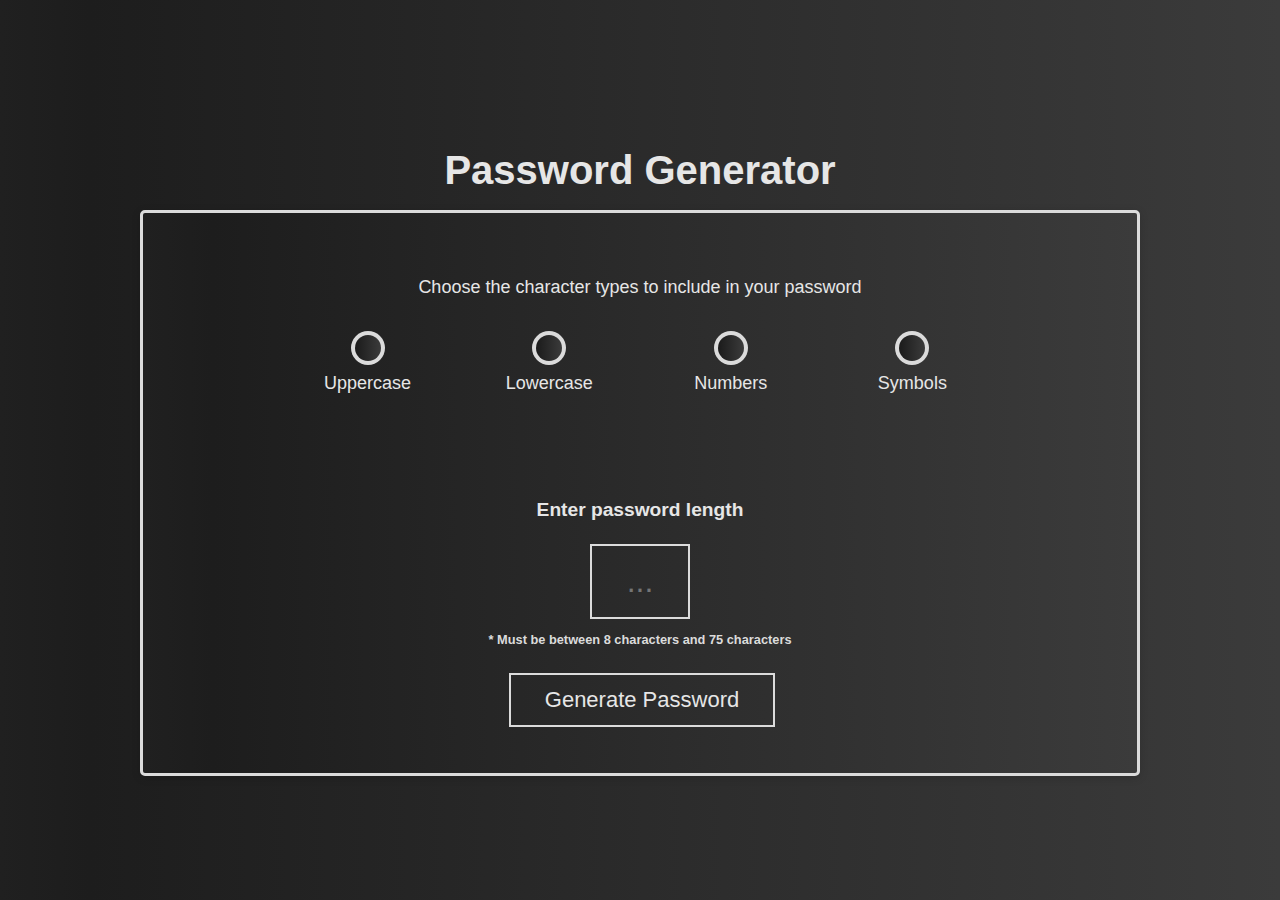
==== index.html @ f5bbea7e "added readme.md, not finished" ====
<!DOCTYPE html>
<html lang="en">
  <head>
    <meta charset="UTF-8" />
    <meta name="viewport" content="width=device-width, initial-scale=1.0" />
    <meta http-equiv="X-UA-Compatible" content="ie=edge" />
    <title>Password Generator</title>
    <link rel="stylesheet" href="./Assets/css/reset.css">
    <link rel="stylesheet" href="./Assets/css/style.css" />    
  </head>
  <body>
    <div class="wrapper">
      <header>
        <h1>Password Generator</h1>
      </header>
      <div class="card">
        <div class="card-header">
          <b>Choose the character types to include in your password</b>
          <label class="switch"  >
            <input type="checkbox" >          
            <span class="slider" id="uppercase"></span>
            <b>Uppercase</b>
          </label>
          <label class="switch"  >
            <input type="checkbox" id="lowercase">
            <span class="slider"></span>
            <b>Lowercase</b>
          </label>
          <label class="switch"  >
            <input  type="checkbox" id="numbers">
            <span class="slider"></span>
            <b>Numbers</b>
          </label>
          <label class="switch" >
            <input type="checkbox" id="symbols" >
            <span class="slider"></span>
            <b>Symbols</b>
          </label>
        </div>
        <div class="card-body">
          <textarea
            readonly
            id="password"
            placeholder=""            
          ></textarea>
        </div>
        <div class="center">
          <label for="total-characters">Enter password length</label>
          <input id="total-characters" type="text" placeholder="...">
          <p>* Must be between 8 characters and 75 characters</p>
        </div>
        <div class="card-footer">
          <button id="generate" class="btn">Generate Password</button>
        </div>
      </div>
    </div>
    <script src="./Assets/scripts/script.js"></script>
  </body>
</html>
---- Assets/css/style.css ----
*,
*::before,
*::after {
  box-sizing: border-box;
}

:root {
  --color: #dbdbdb;
  --background: linear-gradient(90deg, rgba(32,32,32,1) 0%, rgba(29,29,29,1) 7%, rgba(59,59,59,1) 100%);
  --text:#e6e6e6;
  --color2: rgb(159, 255, 159);
  --dark: rgb(20, 20, 20);
  --color3: rgb(101, 178, 250);
}

html {
  cursor: default;
  font-family: Verdana, Geneva, Tahoma, sans-serif;
  font-weight: 600;
}
body,
.wrapper {
  height: 100%;
  margin: 0;
  padding: 0;
}
h1 {
  font-size: 40px;
  font-weight: 900;
}
body {
  font-family: sans-serif;
  background: var(--background);
  cursor: default;
}

.wrapper {
  padding-top: 150px;
  padding-left: 20px;
  padding-right: 20px;
}
header {
  text-align: center;
  padding: 20px;
  padding-top: 0px;
  color: var(--text);
}

.card {
  background: var(--background);
  border-radius: 5px;

  border: 3px solid var(--color);
  box-shadow: rgba(0, 0, 0, 0.15) 0px 2px 8px 0px;
  color: var(--text);
  font-size: 18px;
  margin: 0 auto;
  max-width: 1000px;
  padding: 30px 40px;
}
.card-header {
  display: flex;
  flex-wrap: wrap;
  flex-direction: row;
  justify-content: space-evenly;
  margin: 20px;

}

.slider {
  position: absolute;
  cursor: pointer;
  top: 0;
  left: 0;
  right: 0;
  bottom: 0;
  border-radius: 50%;
  background:var(--color);
}

.slider:before {
  position: absolute;
  content: "";
  height: 26px;
  width: 26px;
  left: 4px;
  bottom: 4px;
  border-radius: 50%;
  background: var(--background);
  transition-duration: .15s;
}


b {
  z-index: 4;
  display: flex;
  flex: 100%;
  padding: 15px 0px;
  justify-content: center;
  font-weight: 500;
  color: var(--text);
}

.switch:hover > .slider:before {
  transition-duration: .15s;
  height: 0px;
  width: 0px;
  left: 16px;
  bottom: 16px;
}

.switch {
  position: relative;
  display: inline-block;
  width: 34px;
  height: 34px;
  padding: 10px;
}

.switch input {
  opacity: 0;
  width: 0;
  height: 0;
}
input:checked + .slider {
  background-color:var(--color);
}
input:checked + .slider:before {
  display: none;
}

label {
  margin: 20px 0px 15px 0px;
}
.card-body {
  margin-top: 25px;
  display: flex;
  flex-direction: column;
  align-content: center;
  height: 75px;
}

.card-footer {
  text-align: center;
}


textarea {
  height: 50px;
  background: none;

}

.btn {
  border: 2px solid var(--color);
  background-color: var(--background);
  border-radius: 0px;
  box-shadow: rgba(0, 0, 0, 0.1) 0px 1px 6px 0px rgba(0, 0, 0, 0.2) 0px 1px 1px
    0px;
  color: var(--text);
  display: inline-block;
  font-size: 22px;
  line-height: 22px;
  margin: 16px 16px 16px 20px;
  padding: 14px 34px;
  text-align: center;
  cursor: pointer;
}
.btn:hover {
  color: var(--dark);
  background-color: var(--color);
}

button[disabled] {
  cursor: default;
  background: #c0c7cf;
}

.float-right {
  float: right;
}

#password {
  text-align: center;
  display: flex;
  height: 100%;
  font-size: 1.2rem;
  text-align: center;
  border: none;
  outline: none;
  border-radius: 6px;
  overflow: hidden;
  resize: none;
}
.center {
  display: flex;
  flex-direction: column;
  justify-content: center;
  align-items: center;
  font-size: 1.2rem;
  margin: 0px 0px 0px 0px;
}
#total-characters {
  width: 100px;
  height: 75px;
  background-color: var(--background);
  border: none;
  border: 2px solid var(--color);
  margin: 10px 0px 5px 0px;
  color: var(--color2);
  text-align:  center;
  outline: none;
  font-size: 2rem;
}
 textarea {
   overflow: auto;
 }
#total-characters:focus {
  
  border: 2px solid var(--color);
  caret-color:var(--text);
  font-size: 2rem;

}
p {
  margin: 10px 0px;
  color: var(--color);
  font-size: .8rem;
}






@media (max-width: 690px) {
  .btn {
    font-size: 1rem;
    margin: 16px 0px 0px 0px;
    padding: 10px 15px;
  }

  #password {
    font-size: 1rem;
  }
}

@media (max-width: 500px) {
  .btn {
    font-size: 0.8rem;
  }
}
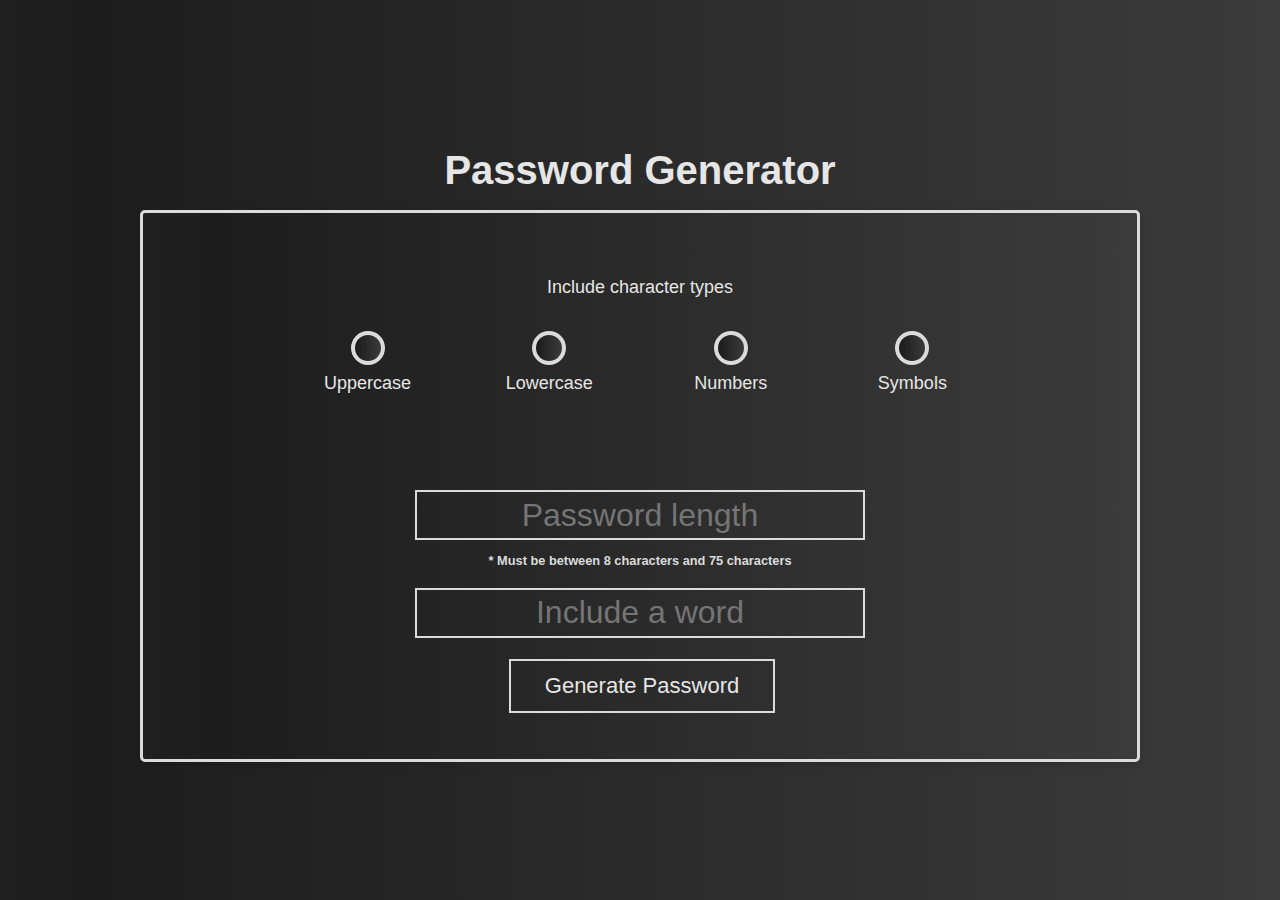
==== commit e5a4c218: "updated application" ====
--- a/index.html
+++ b/index.html
@@ -1,59 +1,60 @@
 <!DOCTYPE html>
 <html lang="en">
-  <head>
-    <meta charset="UTF-8" />
-    <meta name="viewport" content="width=device-width, initial-scale=1.0" />
-    <meta http-equiv="X-UA-Compatible" content="ie=edge" />
-    <title>Password Generator</title>
-    <link rel="stylesheet" href="./Assets/css/reset.css">
-    <link rel="stylesheet" href="./Assets/css/style.css" />    
-  </head>
-  <body>
-    <div class="wrapper">
-      <header>
-        <h1>Password Generator</h1>
-      </header>
-      <div class="card">
-        <div class="card-header">
-          <b>Choose the character types to include in your password</b>
-          <label class="switch"  >
-            <input type="checkbox" >          
-            <span class="slider" id="uppercase"></span>
-            <b>Uppercase</b>
-          </label>
-          <label class="switch"  >
-            <input type="checkbox" id="lowercase">
-            <span class="slider"></span>
-            <b>Lowercase</b>
-          </label>
-          <label class="switch"  >
-            <input  type="checkbox" id="numbers">
-            <span class="slider"></span>
-            <b>Numbers</b>
-          </label>
-          <label class="switch" >
-            <input type="checkbox" id="symbols" >
-            <span class="slider"></span>
-            <b>Symbols</b>
-          </label>
-        </div>
-        <div class="card-body">
-          <textarea
-            readonly
-            id="password"
-            placeholder=""            
-          ></textarea>
-        </div>
-        <div class="center">
-          <label for="total-characters">Enter password length</label>
-          <input id="total-characters" type="text" placeholder="...">
-          <p>* Must be between 8 characters and 75 characters</p>
-        </div>
-        <div class="card-footer">
-          <button id="generate" class="btn">Generate Password</button>
-        </div>
+
+<head>
+  <meta charset="UTF-8" />
+  <meta name="viewport" content="width=device-width, initial-scale=1.0" />
+  <meta http-equiv="X-UA-Compatible" content="ie=edge" />
+  <title>Password Generator</title>
+  <link rel="stylesheet" href="./Assets/css/reset.css">
+  <link rel="stylesheet" href="./Assets/css/style.css" />
+</head>
+
+<body>
+  <div class="wrapper">
+    <header>
+      <h1>Password Generator</h1>
+    </header>
+    <div class="card">
+      <div class="card-header">
+        <b>Include character types</b>
+        <label class="switch">
+          <input type="checkbox">
+          <span class="slider" id="uppercase"></span>
+          <b>Uppercase</b>
+        </label>
+        <label class="switch">
+          <input type="checkbox" id="lowercase">
+          <span class="slider"></span>
+          <b>Lowercase</b>
+        </label>
+        <label class="switch">
+          <input type="checkbox" id="numbers">
+          <span class="slider"></span>
+          <b>Numbers</b>
+        </label>
+        <label class="switch">
+          <input type="checkbox" id="symbols">
+          <span class="slider"></span>
+          <b>Symbols</b>
+        </label>
+      </div>
+      <div class="card-body">
+        <textarea readonly id="password" placeholder=""></textarea>
+      </div>
+      <div class="center">
+        <!-- <label for="total-characters">Enter password length</label> -->
+        <input id="total-characters" type="text" placeholder="Password length">
+        <p>* Must be between 8 characters and 75 characters</p>
+        <!-- <p>Enter a word you'd like to include in your password</p> -->
+        <input id="additional" type="text" placeholder="Include a word"> 
+      </div>
+      <div class="card-footer">
+        <button id="generate" class="btn">Generate Password</button>
       </div>
     </div>
-    <script src="./Assets/scripts/script.js"></script>
-  </body>
-</html>
+  </div>
+  <script src="./Assets/scripts/script.js"></script>
+</body>
+
+</html>--- a/Assets/css/style.css
+++ b/Assets/css/style.css
@@ -3,7 +3,6 @@
 *::after {
   box-sizing: border-box;
 }
-
 :root {
   --color: #dbdbdb;
   --background: linear-gradient(90deg, rgba(32,32,32,1) 0%, rgba(29,29,29,1) 7%, rgba(59,59,59,1) 100%);
@@ -12,7 +11,6 @@
   --dark: rgb(20, 20, 20);
   --color3: rgb(101, 178, 250);
 }
-
 html {
   cursor: default;
   font-family: Verdana, Geneva, Tahoma, sans-serif;
@@ -33,7 +31,6 @@
   background: var(--background);
   cursor: default;
 }
-
 .wrapper {
   padding-top: 150px;
   padding-left: 20px;
@@ -45,7 +42,6 @@
   padding-top: 0px;
   color: var(--text);
 }
-
 .card {
   background: var(--background);
   border-radius: 5px;
@@ -64,9 +60,7 @@
   flex-direction: row;
   justify-content: space-evenly;
   margin: 20px;
-
-}
-
+}
 .slider {
   position: absolute;
   cursor: pointer;
@@ -77,7 +71,6 @@
   border-radius: 50%;
   background:var(--color);
 }
-
 .slider:before {
   position: absolute;
   content: "";
@@ -89,8 +82,6 @@
   background: var(--background);
   transition-duration: .15s;
 }
-
-
 b {
   z-index: 4;
   display: flex;
@@ -100,7 +91,6 @@
   font-weight: 500;
   color: var(--text);
 }
-
 .switch:hover > .slider:before {
   transition-duration: .15s;
   height: 0px;
@@ -108,7 +98,6 @@
   left: 16px;
   bottom: 16px;
 }
-
 .switch {
   position: relative;
   display: inline-block;
@@ -128,7 +117,6 @@
 input:checked + .slider:before {
   display: none;
 }
-
 label {
   margin: 20px 0px 15px 0px;
 }
@@ -139,18 +127,13 @@
   align-content: center;
   height: 75px;
 }
-
 .card-footer {
   text-align: center;
 }
-
-
 textarea {
   height: 50px;
   background: none;
-
-}
-
+}
 .btn {
   border: 2px solid var(--color);
   background-color: var(--background);
@@ -170,16 +153,13 @@
   color: var(--dark);
   background-color: var(--color);
 }
-
 button[disabled] {
   cursor: default;
   background: #c0c7cf;
 }
-
 .float-right {
   float: right;
 }
-
 #password {
   text-align: center;
   display: flex;
@@ -201,8 +181,8 @@
   margin: 0px 0px 0px 0px;
 }
 #total-characters {
-  width: 100px;
-  height: 75px;
+  width: 450px;
+  height: 50px;
   background-color: var(--background);
   border: none;
   border: 2px solid var(--color);
@@ -212,9 +192,21 @@
   outline: none;
   font-size: 2rem;
 }
- textarea {
-   overflow: auto;
- }
+#additional {
+  width: 450px;
+  height: 50px;
+  background-color: var(--background);
+  border: none;
+  border: 2px solid var(--color);
+  margin: 10px 0px 5px 0px;
+  color: var(--color2);
+  text-align:  center;
+  outline: none;
+  font-size: 2rem;
+}
+textarea {
+  overflow: auto;
+}
 #total-characters:focus {
   
   border: 2px solid var(--color);
@@ -227,11 +219,6 @@
   color: var(--color);
   font-size: .8rem;
 }
-
-
-
-
-
 
 @media (max-width: 690px) {
   .btn {
@@ -239,12 +226,10 @@
     margin: 16px 0px 0px 0px;
     padding: 10px 15px;
   }
-
   #password {
     font-size: 1rem;
   }
 }
-
 @media (max-width: 500px) {
   .btn {
     font-size: 0.8rem;
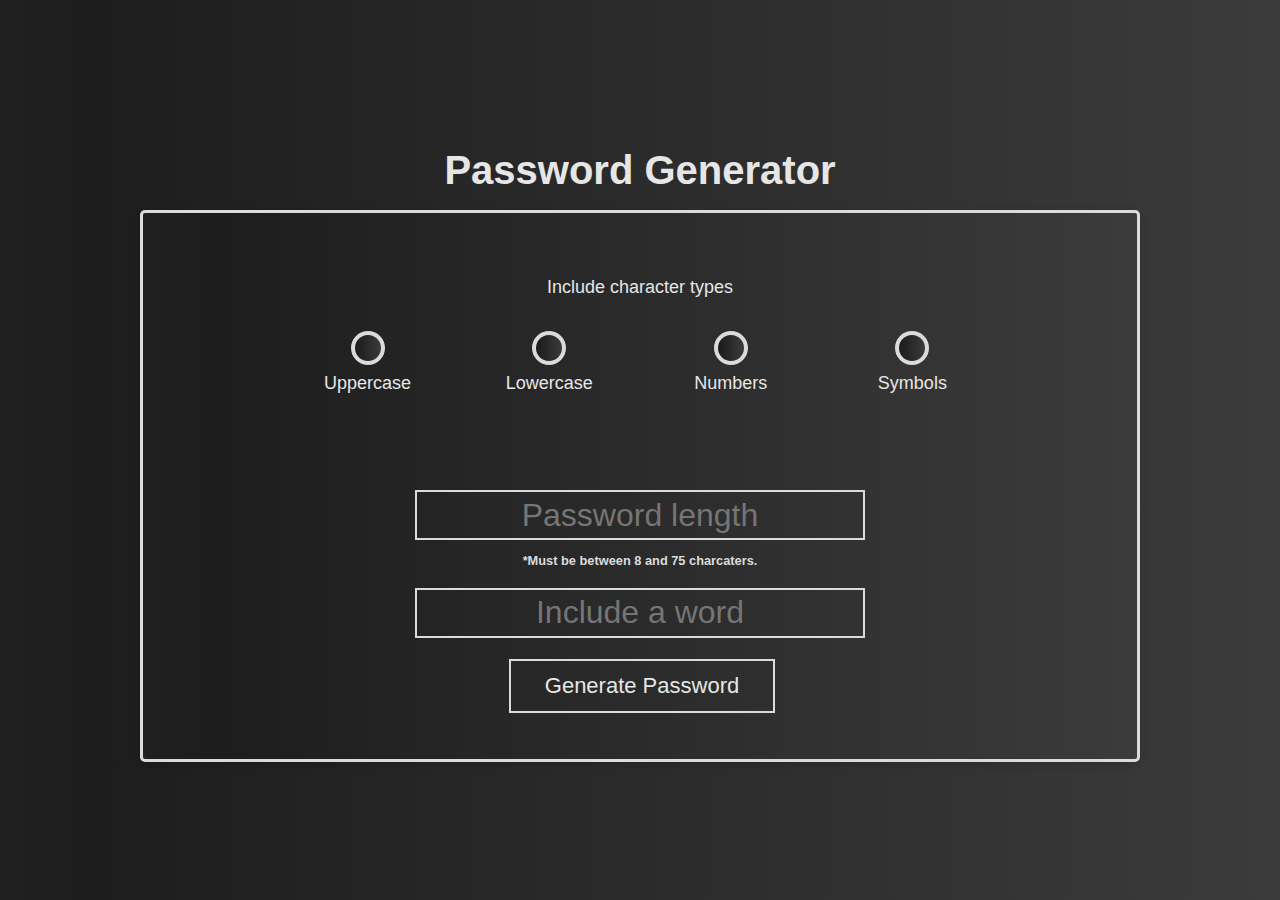
==== commit 059a1af0: "code is more 'scalable'" ====
--- a/index.html
+++ b/index.html
@@ -45,7 +45,7 @@
       <div class="center">
         <!-- <label for="total-characters">Enter password length</label> -->
         <input id="total-characters" type="text" placeholder="Password length">
-        <p>* Must be between 8 characters and 75 characters</p>
+        <p id="character-message"></p>
         <!-- <p>Enter a word you'd like to include in your password</p> -->
         <input id="additional" type="text" placeholder="Include a word"> 
       </div>
